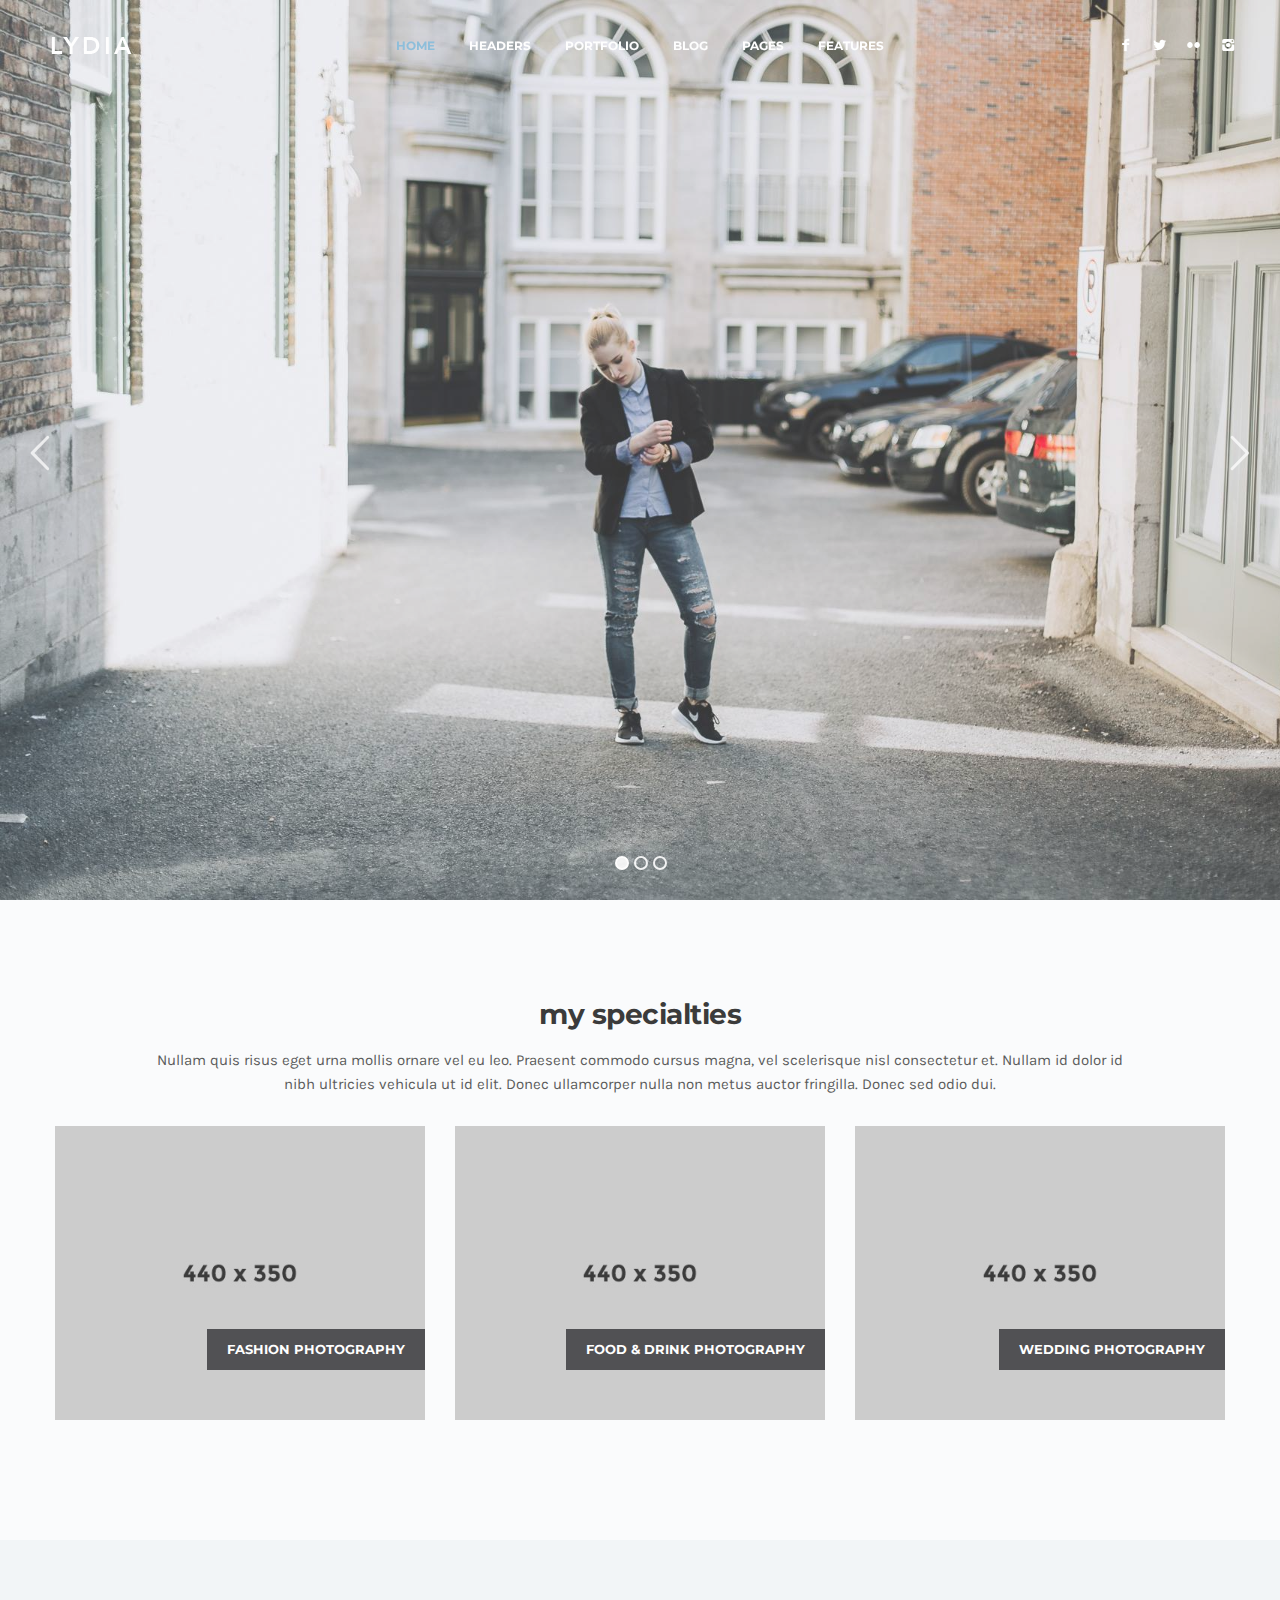
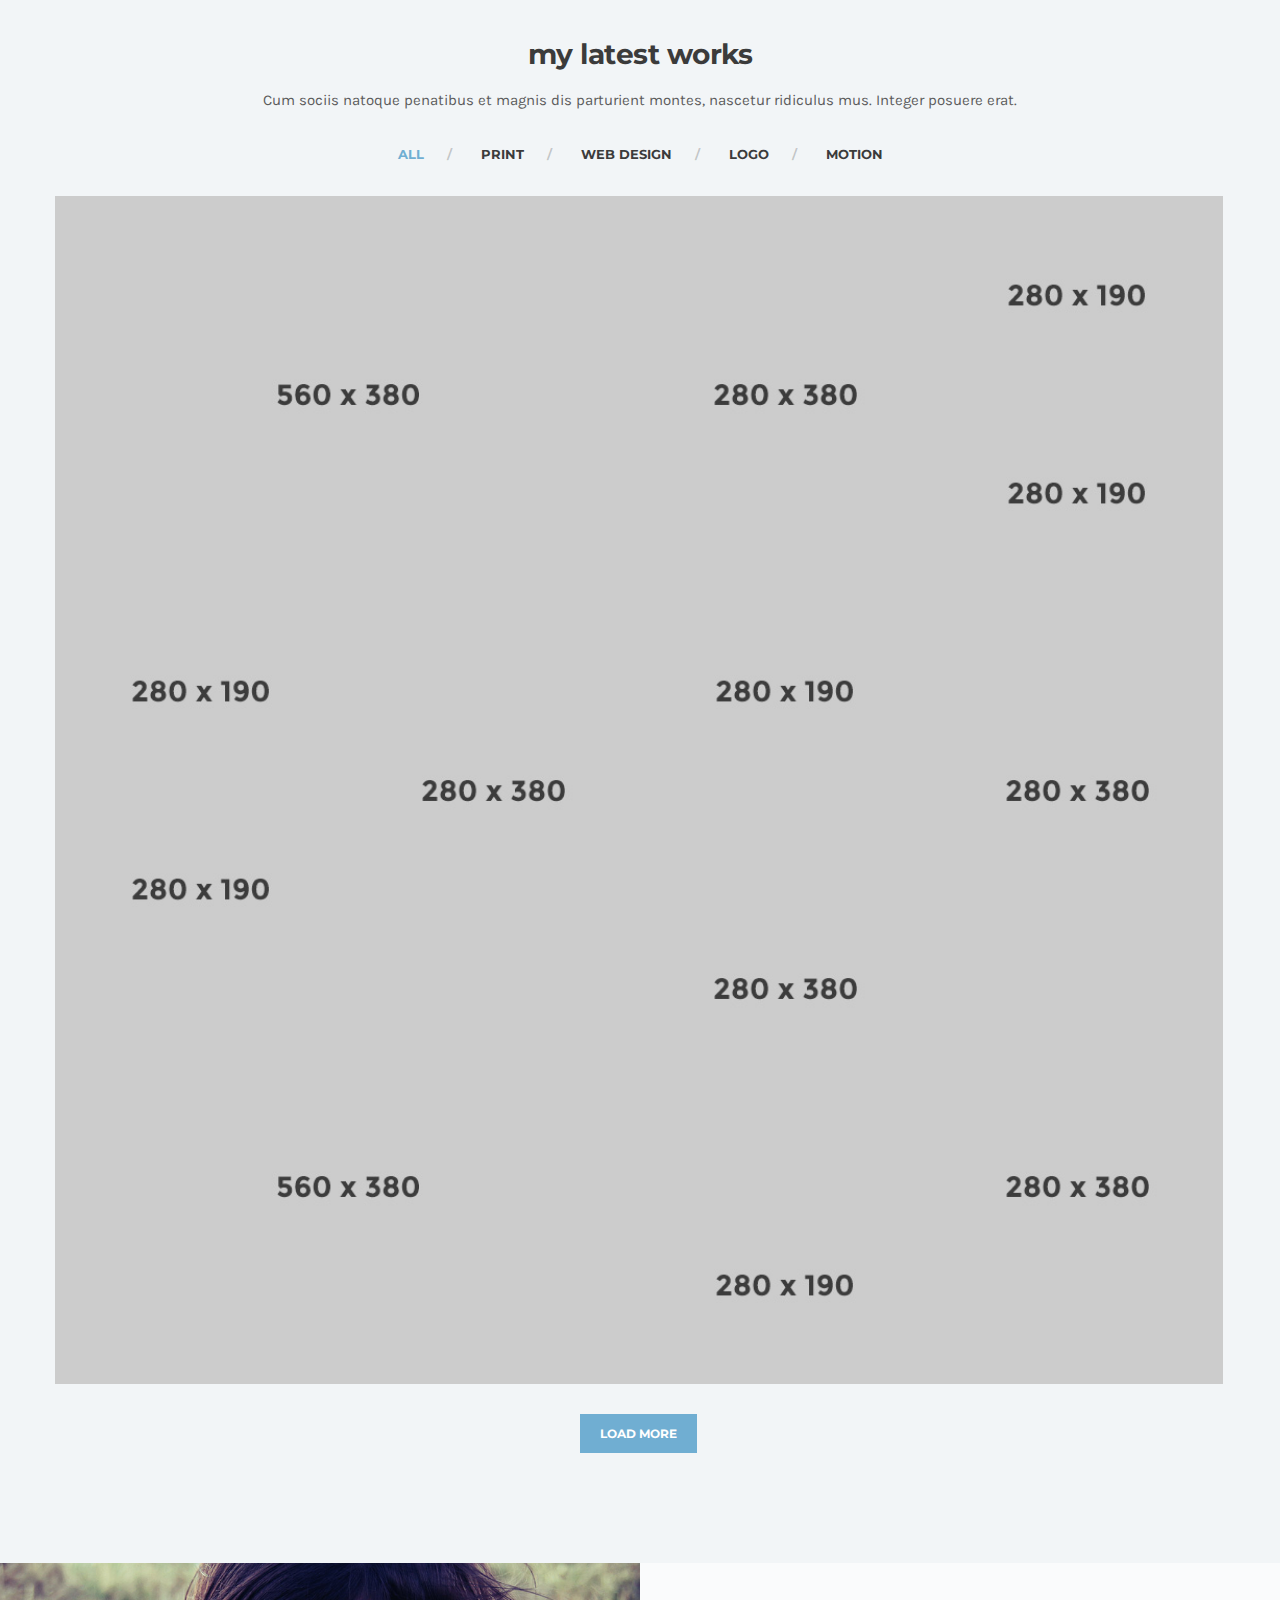
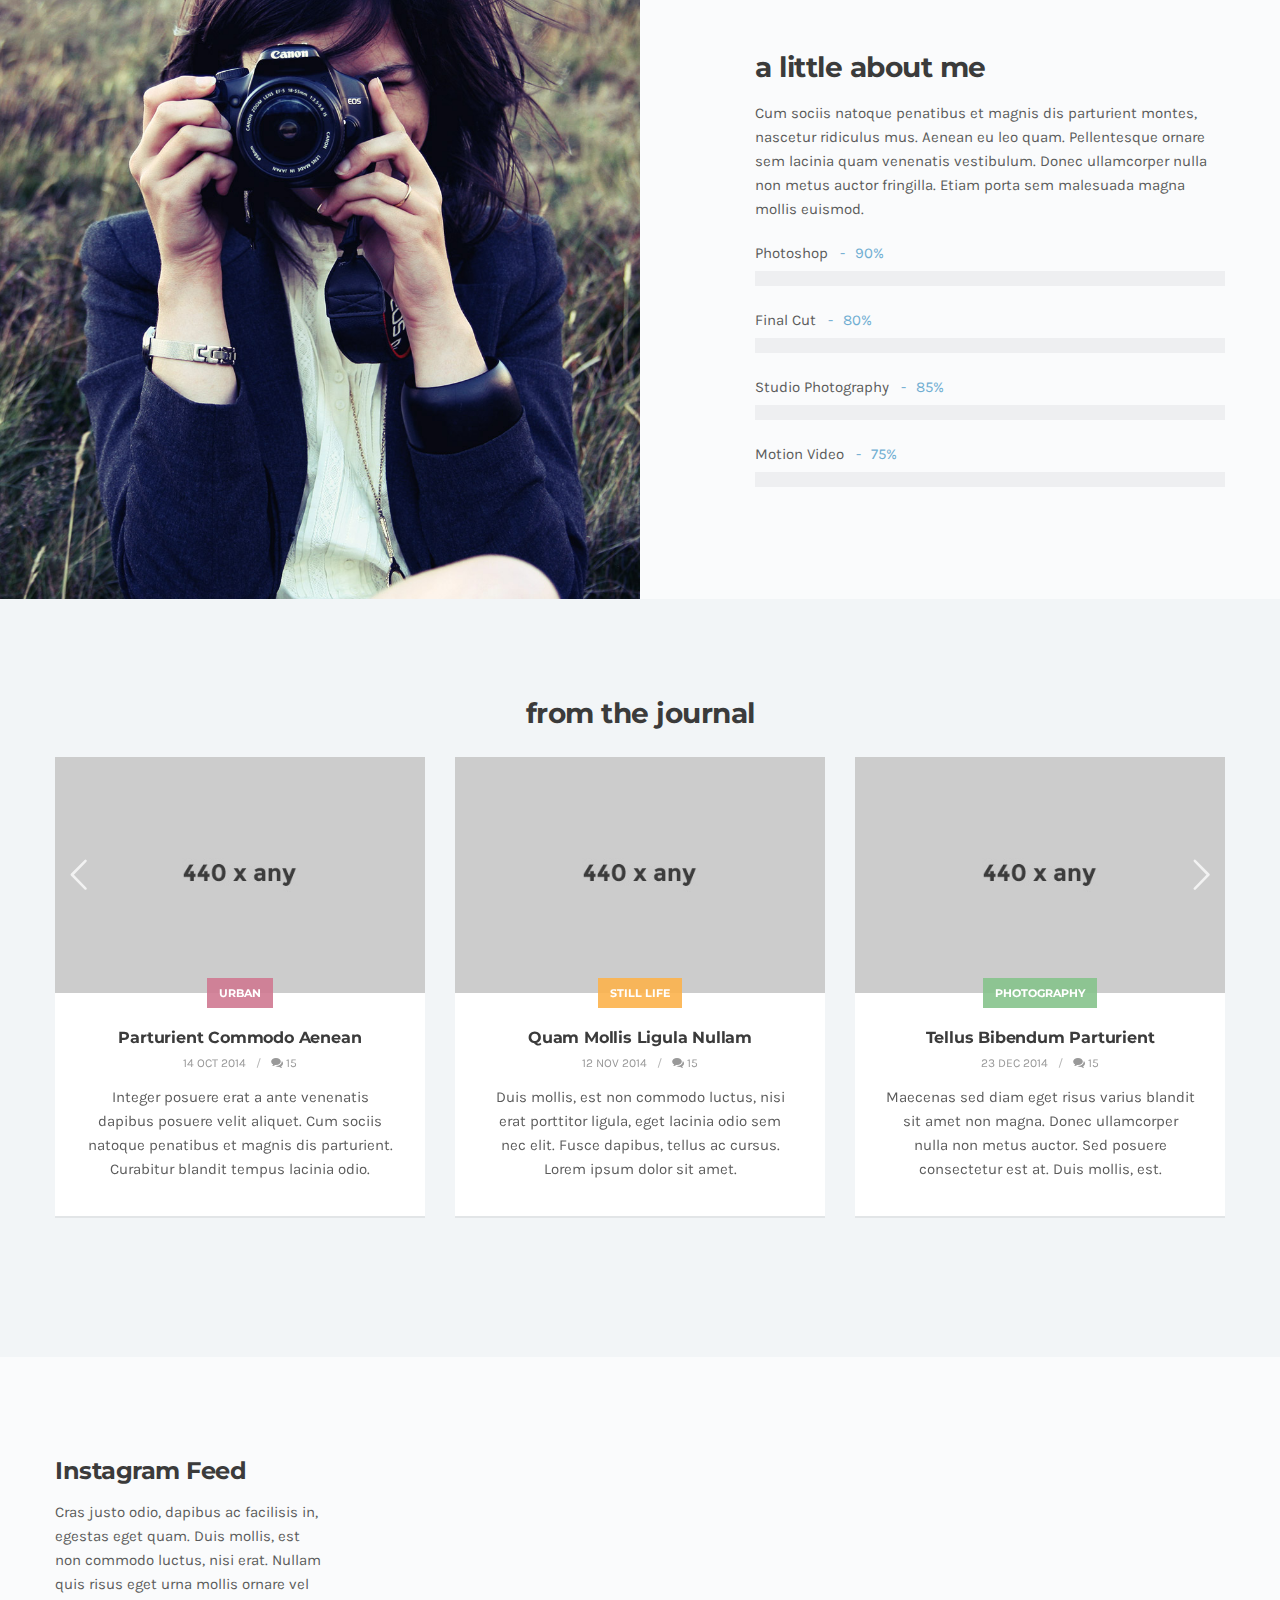
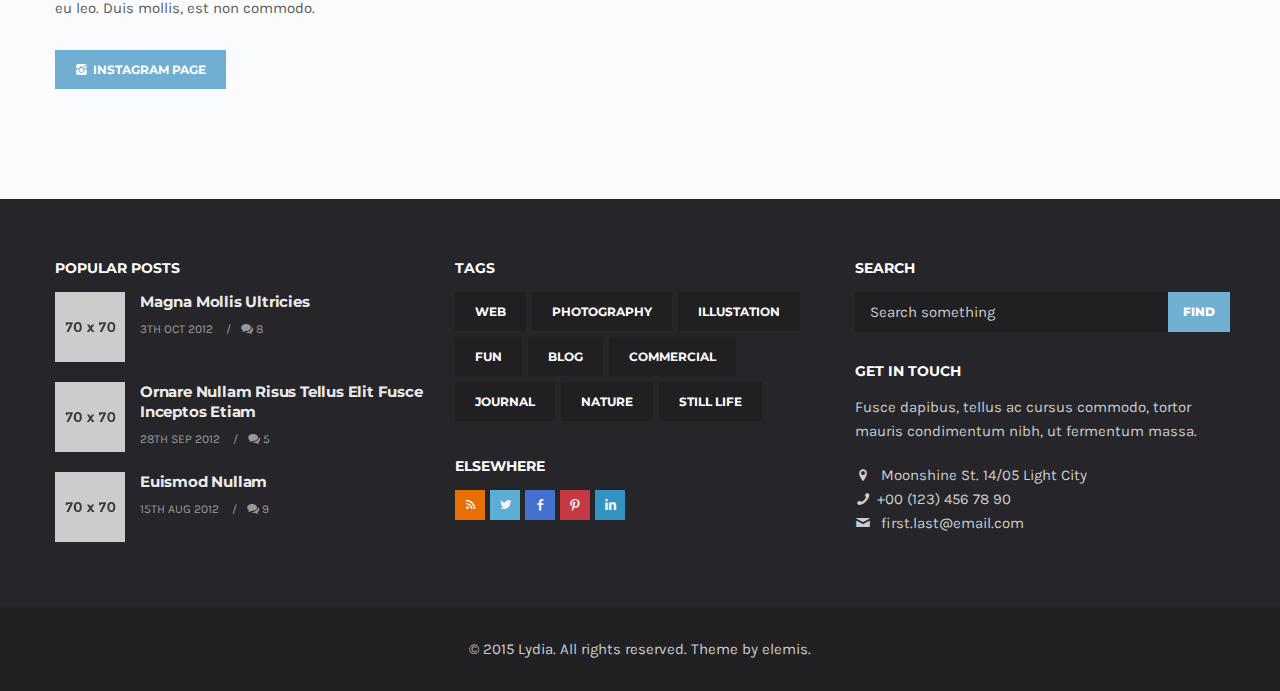
==== index.html @ cede4883 "First Commit" ====
<!DOCTYPE html>
<html lang="en">
<head>
<meta charset="utf-8">
<meta name="viewport" content="width=device-width, initial-scale=1.0">
<meta name="description" content="">
<meta name="author" content="">
<link rel="shortcut icon" href="style/images/favicon.png">
<title>Lydia</title>
<!-- Bootstrap core CSS -->
<link href="style/css/bootstrap.min.css" rel="stylesheet">
<link href="style/css/plugins.css" rel="stylesheet">
<link href="style.css" rel="stylesheet">
<link href="style/css/color/blue.css" rel="stylesheet">
<link href='http://fonts.googleapis.com/css?family=Montserrat:400,700' rel='stylesheet' type='text/css'>
<link href='http://fonts.googleapis.com/css?family=Karla:400,400italic,700,700italic' rel='stylesheet' type='text/css'>
<link href="style/type/icons.css" rel="stylesheet">
<link href="style/custom.css" rel="stylesheet">
<!-- HTML5 shim and Respond.js for IE8 support of HTML5 elements and media queries -->
<!-- WARNING: Respond.js doesn't work if you view the page via file:// -->
<!--[if lt IE 9]>
<script src="https://oss.maxcdn.com/html5shiv/3.7.2/html5shiv.min.js"></script>
<script src="https://oss.maxcdn.com/respond/1.4.2/respond.min.js"></script>
<![endif]-->
</head>
<body>
<div id="preloader"><div class="textload">Loading</div><div id="status"><div class="spinner"></div></div></div>
<main class="body-wrapper">
  <div class="navbar">
    <div class="navbar-header">
      <div class="basic-wrapper"> 
        <div class="navbar-brand"> <a href="index.html"><img src="#" srcset="style/images/logo.png 1x, style/images/logo@2x.png 2x" class="logo-light" alt="" /><img src="#" srcset="style/images/logo-dark.png 1x, style/images/logo-dark@2x.png 2x" class="logo-dark" alt="" /></a> </div>
        <a class="btn responsive-menu" data-toggle="collapse" data-target=".navbar-collapse"><i></i></a>
      </div>
      <!-- /.basic-wrapper -->  
    </div>
    <!-- /.navbar-header -->
    <nav class="collapse navbar-collapse">
      <ul class="nav navbar-nav">
        <li class="current dropdown"><a href="#" class="dropdown-toggle js-activated">Home <span class="caret"></span></a>
          <ul class="dropdown-menu">
            <li><a href="index.html">Default Layout</a></li>
            <li><a href="index2.html">Home with AJAX Gallery</a></li>
            <li><a href="index3.html">Home with Onepage Gallery</a></li>
            <li><a href="index4.html">Home with Slide Portfolio</a></li>
            <li><a href="index5.html">Home with Grid Blog 1</a></li>
            <li><a href="index6.html">Home with Grid Blog 2</a></li>
            <li><a href="index7.html">Home with Magazine 1</a></li>
            <li><a href="index8.html">Home with Magazine 2</a></li>
            <li><a href="onepage.html">Onepage Layout</a></li>
          </ul>
        </li>
        <li class="dropdown"><a href="#" class="dropdown-toggle js-activated">Headers <span class="caret"></span></a>
          <ul class="dropdown-menu">
            <li><a href="about2.html">Transparent</a></li>
            <li><a href="index5.html">Light Solid</a></li>
            <li><a href="index6.html">Dark Solid</a></li>
          </ul>
        </li>
        <li class="dropdown"><a href="#" class="dropdown-toggle js-activated">Portfolio <span class="caret"></span></a>
          <ul class="dropdown-menu">
            <li><a href="portfolio.html">Mosaic Portfolio</a></li>
            <li><a href="portfolio2.html">Mosaic Portfolio w/ Lightbox</a></li>
            <li><a href="portfolio3.html">AJAX Gallery</a></li>
            <li><a href="portfolio4.html">Onepage Gallery</a></li>
            <li><a href="portfolio5.html">Slide Portfolio</a></li>
            <li><a href="portfolio-post.html">Post with Carousel</a></li>
            <li><a href="portfolio-post2.html">Post with Images</a></li>
            <li><a href="portfolio-post3.html">Post with Video</a></li>
            <li><a href="portfolio-post4.html">Post with Slider</a></li>
          </ul>
        </li>
        <li class="dropdown"><a href="#" class="dropdown-toggle js-activated">Blog <span class="caret"></span></a>
          <ul class="dropdown-menu">
            <li><a href="blog.html">Grid Blog</a></li>
            <li><a href="blog2.html">Grid Blog with Sidebar</a></li> 
            <li><a href="blog3.html">Magazine</a></li>
            <li><a href="blog4.html">Magazine No Sidebar</a></li>
            <li><a href="blog-post.html">Blog Post</a></li>
            <li><a href="blog-post2.html">Blog Post No Sidebar</a></li>
          </ul>
        </li>
        <li class="dropdown"><a href="#" class="dropdown-toggle js-activated">Pages <span class="caret"></span></a>
          <ul class="dropdown-menu">
            <li><a href="about.html">About 1</a></li>
            <li><a href="about2.html">About 2</a></li>
            <li><a href="services.html">Services</a></li>
            <li><a href="contact.html">Contact 1</a></li>
            <li><a href="contact2.html">Contact 2</a></li>
          </ul>
        </li>
        <li class="dropdown"><a href="#" class="dropdown-toggle js-activated">Features <span class="caret"></span></a>
          <ul class="dropdown-menu">
            <li><a href="elements.html">Elements</a></li>
            <li><a href="headings.html">Headings</a></li>
            <li><a href="pricing.html">Pricing</a></li>
            <li><a href="social.html">Social Feeds</a></li>
            <li><a href="disqus.html">Disqus</a></li>
            <li><a href="icon-budicon.html">Budicon Icons</a></li>
            <li><a href="icon-fontello.html">Fontello Icons</a></li>
          </ul>
        </li>
      </ul>
      <!-- /.navbar-nav --> 
    </nav>
    <!-- /.navbar-collapse -->
    <div class="social-wrapper">
      <ul class="social naked">
        <li><a href="#"><i class="icon-s-facebook"></i></a></li>
        <li><a href="#"><i class="icon-s-twitter"></i></a></li>
        <li><a href="#"><i class="icon-s-flickr"></i></a></li>
        <li><a href="#"><i class="icon-s-instagram"></i></a></li>
      </ul>
      <!-- /.social --> 
    </div>
    <!-- /.social-wrapper --> 
  </div>
  <!-- /.navbar -->
  
  <div class="tp-fullscreen-container revolution">
    <div class="tp-fullscreen">
      <ul>
        <li data-transition="fade"> <img src="style/images/img1.jpg"  alt="" data-bgposition="center middle" data-bgfit="cover" data-bgrepeat="no-repeat" />
          <div class="overlay"></div>
          <h1 class="tp-caption large sfr" data-x="30" data-y="263" data-speed="900" data-start="800" data-easing="Sine.easeOut">hello! this is lydia</h1>
          <div class="tp-caption medium sfr" data-x="30" data-y="348" data-speed="900" data-start="1500" data-easing="Sine.easeOut">most completed photography & <br />
            magazine template with various options</div>
        </li>
        <li data-transition="fade"> <img src="style/images/img2.jpg"  alt="" data-bgposition="center top" data-bgfit="cover" data-bgrepeat="no-repeat" />
          <div class="tp-caption large text-center sfl" data-x="center" data-y="283" data-speed="900" data-start="800" data-easing="Sine.easeOut">built for creatives to showcase</div>
          <div class="tp-caption large text-center sfr" data-x="center" data-y="363" data-speed="900" data-start="1500" data-easing="Sine.easeOut">their portfolio beautifully</div>
        </li>
        <li data-transition="fade"> <img src="style/images/img3.jpg"  alt="" data-bgposition="center top" data-bgfit="cover" data-bgrepeat="no-repeat" />
          <div class="tp-caption large text-center sfb" data-x="center" data-y="293" data-speed="900" data-start="800" data-easing="Sine.easeOut">free updates & premium support</div>
          <div class="tp-caption medium text-center sfb" data-x="center" data-y="387" data-speed="900" data-start="1500" data-easing="Sine.easeOut">you will have access to all updates and free support</div>
        </li>
        
      </ul>
      <div class="tp-bannertimer tp-bottom"></div>
    </div>
    <!-- /.tp-fullscreen-container --> 
  </div>
  <!-- /.revolution -->
  
  <div class="light-wrapper">
    <div class="container inner">
      <div class="thin">
        <h3 class="section-title text-center">my specialties</h3>
        <p class="text-center">Nullam quis risus eget urna mollis ornare vel eu leo. Praesent commodo cursus magna, vel scelerisque nisl consectetur et. Nullam id dolor id nibh ultricies vehicula ut id elit. Donec ullamcorper nulla non metus auctor fringilla. Donec sed odio dui.</p>
      </div>
      <!-- /.thin -->
      <div class="divide10"></div>
      <div class="row">
        <div class="col-sm-4">
          <div class="caption-overlay">
            <figure><a href="#"><img src="style/images/art/s1.jpg" alt="" /> </a></figure>
            <div class="caption bottom-right">
              <div class="title">
                <h3 class="main-title layer">Fashion Photography</h3>
              </div>
              <!--/.title --> 
            </div>
            <!--/.caption --> 
          </div>
        </div>
        <!-- /column -->
        <div class="col-sm-4">
          <div class="caption-overlay">
            <figure><a href="#"><img src="style/images/art/s2.jpg" alt="" /> </a></figure>
            <div class="caption bottom-right">
              <div class="title">
                <h3 class="main-title layer">Food & Drink Photography</h3>
              </div>
              <!--/.title --> 
            </div>
            <!--/.caption --> 
          </div>
        </div>
        <!-- /column -->
        <div class="col-sm-4">
          <div class="caption-overlay">
            <figure><a href="#"><img src="style/images/art/s3.jpg" alt="" /> </a></figure>
            <div class="caption bottom-right">
              <div class="title">
                <h3 class="main-title layer">Wedding Photography</h3>
              </div>
              <!--/.title --> 
            </div>
            <!--/.caption --> 
          </div>
        </div>
        <!-- /column --> 
      </div>
      <!-- /.row --> 
      
    </div>
    <!-- /.container --> 
  </div>
  <!-- /.light-wrapper -->
  
  <div class="dark-wrapper">
    <div class="container inner">
      <div class="thin">
        <h3 class="section-title text-center">my latest works</h3>
        <p class="text-center">Cum sociis natoque penatibus et magnis dis parturient montes, nascetur ridiculus mus. Integer posuere erat.</p>
      </div>
      <!-- /.thin -->
      <div class="divide10"></div>
      <div class="cbp-panel">
        <div id="js-filters-mosaic" class="cbp-filter-container text-center">
          <div data-filter="*" class="cbp-filter-item-active cbp-filter-item"> All </div>
          <div data-filter=".print" class="cbp-filter-item"> Print </div>
          <div data-filter=".web" class="cbp-filter-item"> Web Design </div>
          <div data-filter=".logo" class="cbp-filter-item"> Logo </div>
          <div data-filter=".motion" class="cbp-filter-item"> Motion </div>
        </div>
        <div id="js-grid-mosaic" class="cbp">
          <div class="cbp-item print motion"> <a class="cbp-caption fancybox-media" data-rel="portfolio" href="https://vimeo.com/24243147" data-title-id="title-1">
            <div class="cbp-caption-defaultWrap"> <img src="style/images/art/p1.jpg" alt="" /> </div>
            <div class="cbp-caption-activeWrap">
              <div class="cbp-l-caption-alignCenter">
                <div class="cbp-l-caption-body">
                  <div class="cbp-l-caption-title"><span class="cbp-plus"></span></div>
                </div>
              </div>
            </div>
            <!--/.cbp-caption-activeWrap --> 
            </a>
            <div id="title-1" class="hidden">
              <h3>Ipsum Tortor Dapibus</h3>
              <p>Aenean eu leo quam. Pellentesque ornare sem lacinia quam venenatis vestibulum.</p>
            </div>
            <!-- /.hidden --> 
          </div>
          <!--/.cbp-item -->
          
          <div class="cbp-item print"> <a class="cbp-caption fancybox-media" data-rel="portfolio" href="style/images/art/p2-full.jpg" data-title-id="title-2">
            <div class="cbp-caption-defaultWrap"> <img src="style/images/art/p2.jpg" alt="" /> </div>
            <div class="cbp-caption-activeWrap">
              <div class="cbp-l-caption-alignCenter">
                <div class="cbp-l-caption-body">
                  <div class="cbp-l-caption-title"><span class="cbp-plus"></span></div>
                </div>
              </div>
            </div>
            <!--/.cbp-caption-activeWrap --> 
            </a> </div>
          <!--/.cbp-item -->
          
          <div class="cbp-item web logo"> <a class="cbp-caption fancybox-media" data-rel="portfolio" href="style/images/art/p3-full.jpg" data-title-id="title-3">
            <div class="cbp-caption-defaultWrap"> <img src="style/images/art/p3.jpg" alt="" /> </div>
            <div class="cbp-caption-activeWrap">
              <div class="cbp-l-caption-alignCenter">
                <div class="cbp-l-caption-body">
                  <div class="cbp-l-caption-title"><span class="cbp-plus"></span></div>
                </div>
              </div>
            </div>
            <!--/.cbp-caption-activeWrap --> 
            </a>
            <div id="title-3" class="hidden">
              <h3>Ullamcorper Sem Bibendum</h3>
              <p>Praesent commodo cursus magna, vel scelerisque nisl consectetur et.</p>
            </div>
            <!-- /.hidden --> 
          </div>
          <!--/.cbp-item -->
          
          <div class="cbp-item web"> <a class="cbp-caption fancybox-media" data-rel="portfolio" href="style/images/art/p4-full.jpg" data-title-id="title-4">
            <div class="cbp-caption-defaultWrap"> <img src="style/images/art/p4.jpg" alt="" /> </div>
            <div class="cbp-caption-activeWrap">
              <div class="cbp-l-caption-alignCenter">
                <div class="cbp-l-caption-body">
                  <div class="cbp-l-caption-title"><span class="cbp-plus"></span></div>
                </div>
              </div>
            </div>
            <!--/.cbp-caption-activeWrap --> 
            </a> </div>
          <!--/.cbp-item -->
          
          <div class="cbp-item print logo"> <a class="cbp-caption fancybox-media" data-rel="portfolio" href="style/images/art/p5-full.jpg" data-title-id="title-5">
            <div class="cbp-caption-defaultWrap"> <img src="style/images/art/p5.jpg" alt="" /> </div>
            <div class="cbp-caption-activeWrap">
              <div class="cbp-l-caption-alignCenter">
                <div class="cbp-l-caption-body">
                  <div class="cbp-l-caption-title"><span class="cbp-plus"></span></div>
                </div>
              </div>
            </div>
            <!--/.cbp-caption-activeWrap --> 
            </a> </div>
          <!--/.cbp-item -->
          
          <div class="cbp-item print web"> <a class="cbp-caption fancybox-media" data-rel="portfolio" href="style/images/art/p6-full.jpg" data-title-id="title-6">
            <div class="cbp-caption-defaultWrap"> <img src="style/images/art/p6.jpg" alt="" /> </div>
            <div class="cbp-caption-activeWrap">
              <div class="cbp-l-caption-alignCenter">
                <div class="cbp-l-caption-body">
                  <div class="cbp-l-caption-title"><span class="cbp-plus"></span></div>
                </div>
              </div>
            </div>
            <!--/.cbp-caption-activeWrap --> 
            </a>
            <div id="title-6" class="hidden">
              <h3>Ullamcorper Sem Bibendum</h3>
              <p>Praesent commodo cursus magna, vel scelerisque nisl consectetur et.</p>
            </div>
            <!-- /.hidden --> 
          </div>
          <!--/.cbp-item -->
          
          <div class="cbp-item motion logo"> <a class="cbp-caption fancybox-media" data-rel="portfolio" href="https://vimeo.com/6757600" data-title-id="title-7">
            <div class="cbp-caption-defaultWrap"> <img src="style/images/art/p7.jpg" alt="" /> </div>
            <div class="cbp-caption-activeWrap">
              <div class="cbp-l-caption-alignCenter">
                <div class="cbp-l-caption-body">
                  <div class="cbp-l-caption-title"><span class="cbp-plus"></span></div>
                </div>
              </div>
            </div>
            <!--/.cbp-caption-activeWrap --> 
            </a> </div>
          <!--/.cbp-item -->
          
          <div class="cbp-item print logo"> <a class="cbp-caption fancybox-media" data-rel="portfolio" href="style/images/art/p8-full.jpg" data-title-id="title-8">
            <div class="cbp-caption-defaultWrap"> <img src="style/images/art/p8.jpg" alt="" /> </div>
            <div class="cbp-caption-activeWrap">
              <div class="cbp-l-caption-alignCenter">
                <div class="cbp-l-caption-body">
                  <div class="cbp-l-caption-title"><span class="cbp-plus"></span></div>
                </div>
              </div>
            </div>
            <!--/.cbp-caption-activeWrap --> 
            </a> </div>
          <!--/.cbp-item -->
          
          <div class="cbp-item logo web"> <a class="cbp-caption fancybox-media" data-rel="portfolio" href="style/images/art/p9-full.jpg" data-title-id="title-9">
            <div class="cbp-caption-defaultWrap"> <img src="style/images/art/p9.jpg" alt="" /> </div>
            <div class="cbp-caption-activeWrap">
              <div class="cbp-l-caption-alignCenter">
                <div class="cbp-l-caption-body">
                  <div class="cbp-l-caption-title"><span class="cbp-plus"></span></div>
                </div>
              </div>
            </div>
            <!--/.cbp-caption-activeWrap --> 
            </a> </div>
          <!--/.cbp-item -->
          
          <div class="cbp-item print web"> <a class="cbp-caption fancybox-media" data-rel="portfolio" href="style/images/art/p10-full.jpg" data-title-id="title-10">
            <div class="cbp-caption-defaultWrap"> <img src="style/images/art/p10.jpg" alt="" /> </div>
            <div class="cbp-caption-activeWrap">
              <div class="cbp-l-caption-alignCenter">
                <div class="cbp-l-caption-body">
                  <div class="cbp-l-caption-title"><span class="cbp-plus"></span></div>
                </div>
              </div>
            </div>
            
            <!--/.cbp-caption-activeWrap --> 
            
            </a> </div>
          
          <!--/.cbp-item -->
          
          <div class="cbp-item print"> <a class="cbp-caption fancybox-media" data-rel="portfolio" href="style/images/art/p11-full.jpg" data-title-id="title-11">
            <div class="cbp-caption-defaultWrap"> <img src="style/images/art/p11.jpg" alt="" /> </div>
            <div class="cbp-caption-activeWrap">
              <div class="cbp-l-caption-alignCenter">
                <div class="cbp-l-caption-body">
                  <div class="cbp-l-caption-title"><span class="cbp-plus"></span></div>
                </div>
              </div>
            </div>
            
            <!--/.cbp-caption-activeWrap --> 
            
            </a> </div>
          
          <!--/.cbp-item -->
          
          <div class="cbp-item print logo"> <a class="cbp-caption fancybox-media" data-rel="portfolio" href="style/images/art/p12-full.jpg" data-title-id="title-12">
            <div class="cbp-caption-defaultWrap"> <img src="style/images/art/p12.jpg" alt="" /> </div>
            <div class="cbp-caption-activeWrap">
              <div class="cbp-l-caption-alignCenter">
                <div class="cbp-l-caption-body">
                  <div class="cbp-l-caption-title"><span class="cbp-plus"></span></div>
                </div>
              </div>
            </div>
            <!--/.cbp-caption-activeWrap --> 
            </a> </div>
          <!--/.cbp-item -->
          
          <div class="cbp-item print logo"> <a class="cbp-caption fancybox-media" data-rel="portfolio" href="style/images/art/p13-full.jpg" data-title-id="title-13">
            <div class="cbp-caption-defaultWrap"> <img src="style/images/art/p13.jpg" alt="" /> </div>
            <div class="cbp-caption-activeWrap">
              <div class="cbp-l-caption-alignCenter">
                <div class="cbp-l-caption-body">
                  <div class="cbp-l-caption-title"><span class="cbp-plus"></span></div>
                </div>
              </div>
            </div>
            <!--/.cbp-caption-activeWrap --> 
            </a> </div>
          <!--/.cbp-item --> 
          
        </div>
        <!--/.cbp --> 
        
      </div>
      <!--/.cbp-panel -->
      <div class="divide30"></div>
      <div id="js-grid-mosaic-more" class="cbp-l-loadMore-text"> <a href="ajax/loadmore2.html" class="cbp-l-loadMorelink btn" rel="nofollow"> <span class="cbp-l-loadMore-defaultText">Load More</span> <span class="cbp-l-loadMore-loadingText">Loading...</span> <span class="cbp-l-loadMore-noMoreLoading">No More Works</span> </a> </div>
    </div>
    <!-- /.container --> 
  </div>
  <!-- /.dark-wrapper -->
  
  <div class="light-wrapper">
    <div class="col-image">
      <div class="bg-wrapper col-md-6">
        <div class="bg-holder" style="background-image: url(style/images/art/about.jpg);"></div>
      </div>
      <!--/.bg-wrapper -->
      <div class="container">
        <div class="row">
          <div class="col-md-5 col-md-offset-7 inner-col">
            <h3 class="section-title">a little about me</h3>
            <p>Cum sociis natoque penatibus et magnis dis parturient montes, nascetur ridiculus mus. Aenean eu leo quam. Pellentesque ornare sem lacinia quam venenatis vestibulum. Donec ullamcorper nulla non metus auctor fringilla. Etiam porta sem malesuada magna mollis euismod.</p>
            <ul class="progress-list">
              <li>
                <p>Photoshop <em>90%</em></p>
                <div class="progress plain">
                  <div class="bar" data-width="90"></div>
                </div>
              </li>
              <li>
                <p>Final Cut <em>80%</em></p>
                <div class="progress plain">
                  <div class="bar" data-width="80"></div>
                </div>
              </li>
              <li>
                <p>Studio Photography <em>85%</em></p>
                <div class="progress plain">
                  <div class="bar" data-width="85"></div>
                </div>
              </li>
              <li>
                <p>Motion Video <em>75%</em></p>
                <div class="progress plain">
                  <div class="bar" data-width="75"></div>
                </div>
              </li>
            </ul>
            <!-- /.progress-list --> 
          </div>
          <!--/column --> 
        </div>
        <!--/.row --> 
      </div>
      <!--/.container --> 
    </div>
    <!--/.col-image --> 
    
  </div>
  <!-- /.light-wrapper -->
  
  <div class="dark-wrapper">
    <div class="container inner">
      <h3 class="section-title text-center">from the journal</h3>
      <div class="divide10"></div>
      <div class="carousel-wrapper">
        <div class="carousel carousel-boxed blog">
          <div class="item post">
            <figure class="main"><img src="style/images/art/b1.jpg" alt="" /></figure>
            <div class="box text-center">
              <div class="category cat9"><span><a href="#">Urban</a></span></div>
              <h4 class="post-title"><a href="blog-post.html">Parturient Commodo Aenean</a></h4>
              <div class="meta"><span class="date">14 Oct 2014</span><span class="comments"><a href="#"><i class="icon-chat-1"></i> 15</a></span></div>
              <p>Integer posuere erat a ante venenatis dapibus posuere velit aliquet. Cum sociis natoque penatibus et magnis dis parturient. Curabitur blandit tempus lacinia odio.</p>
            </div>
            <!-- /.box --> 
            
          </div>
          <!-- /.post -->
          
          <div class="item post">
            <figure class="main"><img src="style/images/art/b2.jpg" alt="" /></figure>
            <div class="box text-center">
              <div class="category cat12"><span><a href="#">Still Life</a></span></div>
              <h4 class="post-title"><a href="blog-post.html">Quam Mollis Ligula Nullam</a></h4>
              <div class="meta"><span class="date">12 Nov 2014</span><span class="comments"><a href="#"><i class="icon-chat-1"></i> 15</a></span></div>
              <p>Duis mollis, est non commodo luctus, nisi erat porttitor ligula, eget lacinia odio sem nec elit. Fusce dapibus, tellus ac cursus. Lorem ipsum dolor sit amet.</p>
            </div>
            <!-- /.box --> 
            
          </div>
          <!-- /.post -->
          
          <div class="item post">
            <figure class="main"><img src="style/images/art/b3.jpg" alt="" /></figure>
            <div class="box text-center">
              <div class="category cat5"><span><a href="#">Photography</a></span></div>
              <h4 class="post-title"><a href="blog-post.html">Tellus Bibendum Parturient</a></h4>
              <div class="meta"><span class="date">23 Dec 2014</span><span class="comments"><a href="#"><i class="icon-chat-1"></i> 15</a></span></div>
              <p>Maecenas sed diam eget risus varius blandit sit amet non magna. Donec ullamcorper nulla non metus auctor. Sed posuere consectetur est at. Duis mollis, est.</p>
            </div>
            <!-- /.box --> 
            
          </div>
          <!-- /.post -->
          <div class="item post">
            <figure class="main"><img src="style/images/art/b4.jpg" alt="" /></figure>
            <div class="box text-center">
              <div class="category cat6"><span><a href="#">Journal</a></span></div>
              <h4 class="post-title"><a href="blog-post.html">Parturient Commodo Aenean</a></h4>
              <div class="meta"><span class="date">14 Oct 2014</span><span class="comments"><a href="#"><i class="icon-chat-1"></i> 15</a></span></div>
              <p>Integer posuere erat a ante venenatis dapibus posuere velit aliquet. Cum sociis natoque penatibus et magnis dis parturient. Curabitur blandit tempus lacinia.</p>
            </div>
            <!-- /.box --> 
            
          </div>
          <!-- /.post -->
          
          <div class="item post">
            <figure class="main"><img src="style/images/art/b5.jpg" alt="" /></figure>
            <div class="box text-center">
              <div class="category cat12"><span><a href="#">Still Life</a></span></div>
              <h4 class="post-title"><a href="blog-post.html">Quam Mollis Ligula Nullam</a></h4>
              <div class="meta"><span class="date">12 Nov 2014</span><span class="comments"><a href="#"><i class="icon-chat-1"></i> 15</a></span></div>
              <p>Duis mollis, est non commodo luctus, nisi erat porttitor ligula, eget lacinia odio sem nec elit. Fusce dapibus, tellus ac cursus. Lorem ipsum dolor sit amet.</p>
            </div>
            <!-- /.box --> 
            
          </div>
          <!-- /.post -->
          
          <div class="item post">
            <figure class="main"><img src="style/images/art/b6.jpg" alt="" /></figure>
            <div class="box text-center">
              <div class="category cat3"><span><a href="#">Nature</a></span></div>
              <h4 class="post-title"><a href="blog-post.html">Tellus Bibendum Parturient</a></h4>
              <div class="meta"><span class="date">23 Dec 2014</span><span class="comments"><a href="#"><i class="icon-chat-1"></i> 15</a></span></div>
              <p>Maecenas sed diam eget risus varius blandit sit amet non magna. Donec ullamcorper nulla non metus auctor. Sed posuere consectetur est at. Duis mollis, est non.</p>
            </div>
            <!-- /.box --> 
            
          </div>
          <!-- /.post --> 
        </div>
        <!--/.carousel --> 
      </div>
      <!--/.carousel-wrapper --> 
    </div>
    <!--/.container --> 
    
  </div>
  <!-- /.dark-wrapper -->
  <div class="light-wrapper">
    <div class="container inner">
      <div class="row">
        <div class="col-sm-4 col-md-3">
          <h2>Instagram Feed</h2>
          <p>Cras justo odio, dapibus ac facilisis in, egestas eget quam. Duis mollis, est non commodo luctus, nisi erat. Nullam quis risus eget urna mollis ornare vel eu leo. Duis mollis, est non commodo.</p>
          <div class="divide10"></div>
          <a href="https://instagram.com/urbanshots/" class="btn btn-icon"><i class="icon-s-instagram"></i> Instagram Page</a> </div>
        <!--/column -->
        <div class="col-sm-8 col-md-9">
          <div class="image-grid col5">
            <div class="items-wrapper">
              <div id="instafeed" class="isotope items" data-limit="5"></div>
              
              <!--/.isotope --> 
            </div>
            <!--/.items-wrapper --> 
          </div>
          <!--/.image-grid --> 
        </div>
        <!--/column --> 
      </div>
      <!--/.row --> 
    </div>
    <!--/.container --> 
    
  </div>
  <!-- /.light-wrapper -->
  <footer class="footer inverse-wrapper">
    <div class="container inner">
      <div class="row">
        <div class="col-sm-4">
          <div class="widget">
            <h3 class="widget-title">Popular Posts</h3>
            <ul class="post-list">
              <li>
                <div class="icon-overlay"> <a href="blog-post.html"><img src="style/images/art/a1.jpg" alt="" /> </a> </div>
                <div class="meta">
                  <h5><a href="blog-post.html">Magna Mollis Ultricies</a></h5>
                  <em><span class="date">3th Oct 2012</span> <span class="comments"><a href="#"><i class="icon-chat-1"></i> 8</a></span></em> </div>
              </li>
              <li>
                <div class="icon-overlay"> <a href="blog-post.html"><img src="style/images/art/a2.jpg" alt="" /> </a> </div>
                <div class="meta">
                  <h5><a href="blog-post.html">Ornare Nullam Risus Tellus Elit Fusce Inceptos Etiam</a></h5>
                  <em><span class="date">28th Sep 2012</span> <span class="comments"><a href="#"><i class="icon-chat-1"></i> 5</a></span></em> </div>
              </li>
              <li>
                <div class="icon-overlay"> <a href="blog-post.html"><img src="style/images/art/a3.jpg" alt="" /> </a> </div>
                <div class="meta">
                  <h5><a href="blog-post.html">Euismod Nullam</a></h5>
                  <em><span class="date">15th Aug 2012</span> <span class="comments"><a href="#"><i class="icon-chat-1"></i> 9</a></span></em> </div>
              </li>
            </ul>
            <!-- /.post-list --> 
          </div>
          <!-- /.widget --> 
        </div>
        <!-- /column -->
        
        <div class="col-sm-4">
          <div class="widget">
            <h4 class="widget-title">Tags</h4>
            <ul class="tag-list">
              <li><a href="#" class="btn">Web</a></li>
              <li><a href="#" class="btn">Photography</a></li>
              <li><a href="#" class="btn">Illustation</a></li>
              <li><a href="#" class="btn">Fun</a></li>
              <li><a href="#" class="btn">Blog</a></li>
              <li><a href="#" class="btn">Commercial</a></li>
              <li><a href="#" class="btn">Journal</a></li>
              <li><a href="#" class="btn">Nature</a></li>
              <li><a href="#" class="btn">Still Life</a></li>
            </ul>
          </div>
          <!-- /.widget -->
          
          <div class="widget">
            <h4 class="widget-title">Elsewhere</h4>
            <ul class="social">
              <li><a href="#"><i class="icon-s-rss"></i></a></li>
              <li><a href="#"><i class="icon-s-twitter"></i></a></li>
              <li><a href="#"><i class="icon-s-facebook"></i></a></li>
              <li><a href="#"><i class="icon-s-pinterest"></i></a></li>
              <li><a href="#"><i class="icon-s-linkedin"></i></a></li>
            </ul>
            <!-- .social --> 
            
          </div>
        </div>
        <!-- /column -->
        
        <div class="col-sm-4">
          <div class="widget">
            <h4 class="widget-title">Search</h4>
            <form class="searchform" method="get">
              <input type="text" id="s2" name="s" value="Search something" onfocus="this.value=''" onblur="this.value='Search something'">
              <button type="submit" class="btn btn-default">Find</button>
            </form>
          </div>
          <!-- /.widget -->
          <div class="widget">
            <h4 class="widget-title">Get In Touch</h4>
            <p>Fusce dapibus, tellus ac cursus commodo, tortor mauris condimentum nibh, ut fermentum massa.</p>
            <div class="contact-info"> <i class="icon-location"></i> Moonshine St. 14/05 Light City <br />
              <i class="icon-phone"></i>+00 (123) 456 78 90 <br />
              <i class="icon-mail"></i> <a href="first.last@email.com">first.last@email.com</a> </div>
          </div>
          <!-- /.widget --> 
          
        </div>
        <!-- /column --> 
        
      </div>
      <!-- /.row --> 
    </div>
    <!-- .container -->
    
    <div class="sub-footer">
      <div class="container inner">
        <p class="text-center">© 2015 Lydia. All rights reserved. Theme by <a href="http://elemisfreebies.com">elemis</a>.</p>
      </div>
      <!-- .container --> 
    </div>
    <!-- .sub-footer --> 
  </footer>
  <!-- /footer --> 
  
</main>
<!--/.body-wrapper --> 
<script src="style/js/jquery.min.js"></script> 
<script src="style/js/bootstrap.min.js"></script> 
<script src="style/js/plugins.js"></script> 
<script src="style/js/classie.js"></script> 
<script src="style/js/jquery.themepunch.tools.min.js"></script> 
<script src="style/js/scripts.js"></script>
</body>
</html>
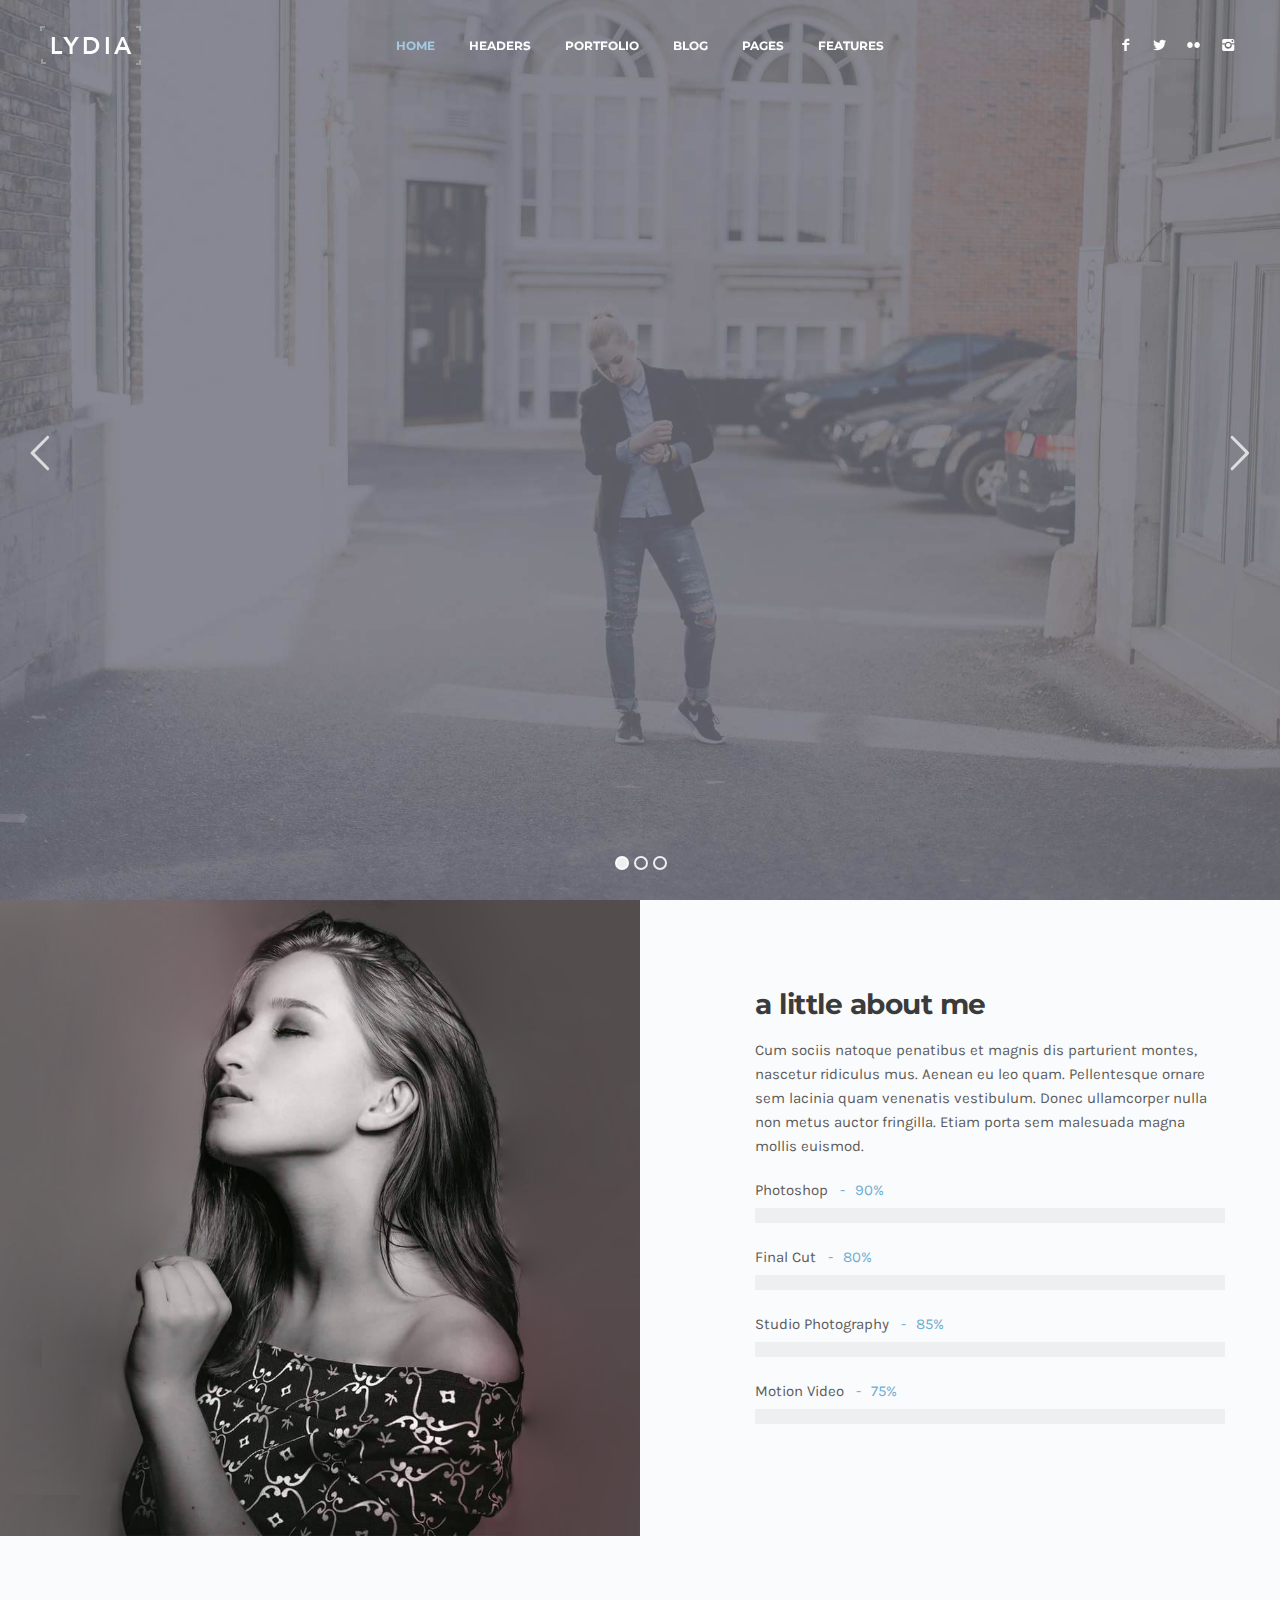
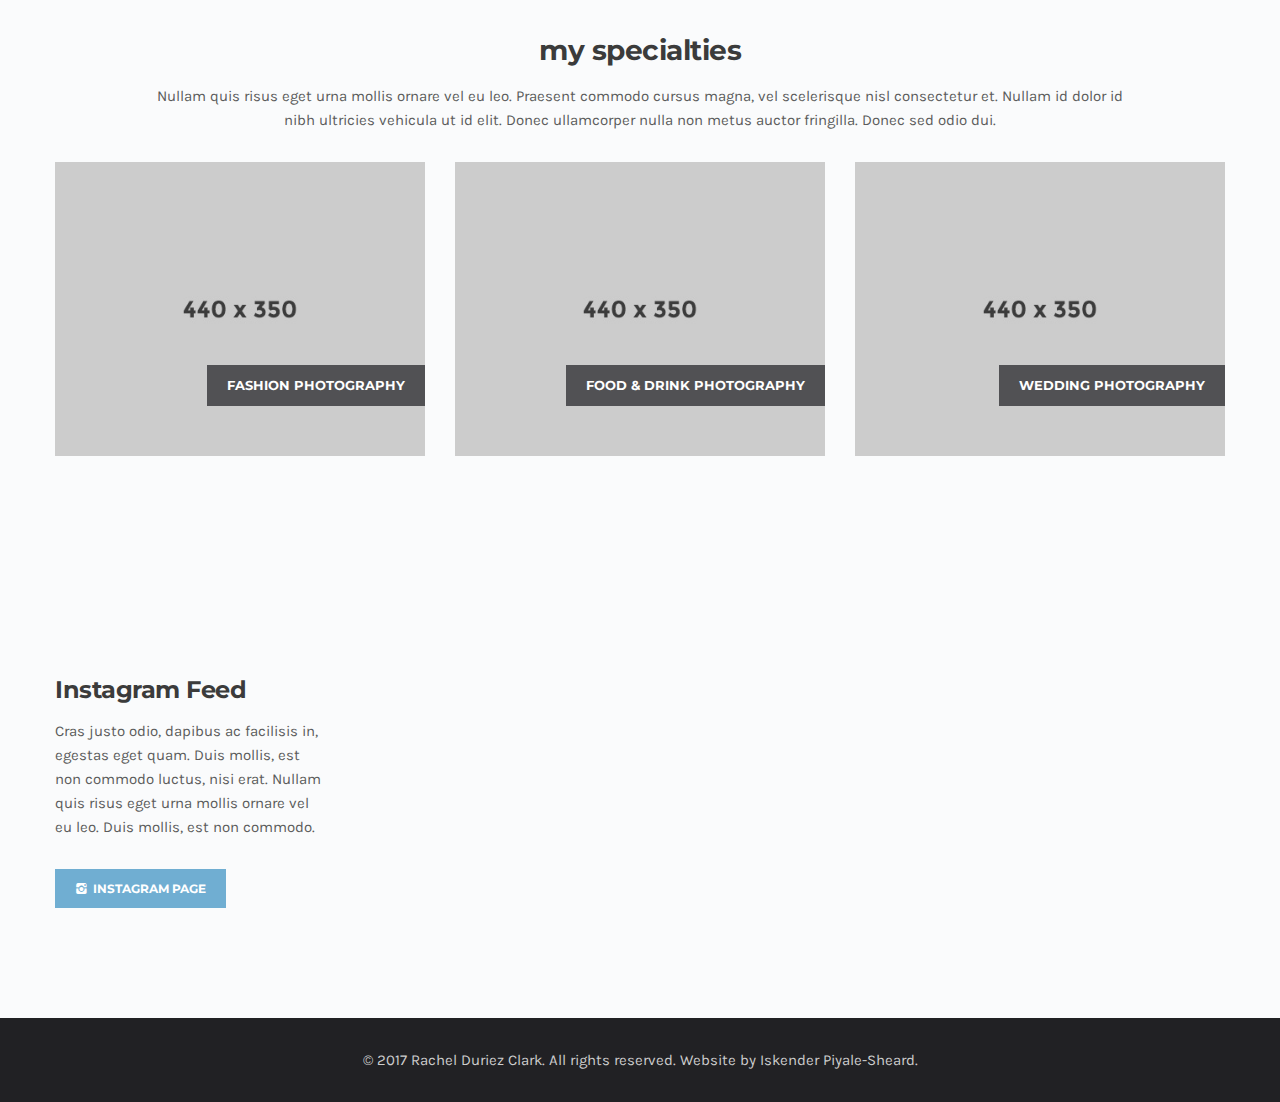
==== commit 8c3ecb3f: "Buncha changes" ====
--- a/index.html
+++ b/index.html
@@ -120,17 +120,17 @@
   <div class="tp-fullscreen-container revolution">
     <div class="tp-fullscreen">
       <ul>
-        <li data-transition="fade"> <img src="style/images/img1.jpg"  alt="" data-bgposition="center middle" data-bgfit="cover" data-bgrepeat="no-repeat" />
+        <li data-transition="fade"> <img src="style/images/img1dark.jpg"  alt="" data-bgposition="center middle" data-bgfit="cover" data-bgrepeat="no-repeat" />
           <div class="overlay"></div>
-          <h1 class="tp-caption large sfr" data-x="30" data-y="263" data-speed="900" data-start="800" data-easing="Sine.easeOut">hello! this is lydia</h1>
-          <div class="tp-caption medium sfr" data-x="30" data-y="348" data-speed="900" data-start="1500" data-easing="Sine.easeOut">most completed photography & <br />
-            magazine template with various options</div>
-        </li>
-        <li data-transition="fade"> <img src="style/images/img2.jpg"  alt="" data-bgposition="center top" data-bgfit="cover" data-bgrepeat="no-repeat" />
+          <h1 class="tp-caption large sfr" data-x="30" data-y="263" data-speed="900" data-start="800" data-easing="Sine.easeOut">Rachel DC</h1>
+          <div class="tp-caption medium sfr" data-x="30" data-y="348" data-speed="900" data-start="1500" data-easing="Sine.easeOut">Montreal-based fashion,  <br />
+            boudoir and street-style model</div>
+        </li>
+        <li data-transition="fade"> <img src="style/images/img2dark.jpg"  alt="" data-bgposition="center top" data-bgfit="cover" data-bgrepeat="no-repeat" />
           <div class="tp-caption large text-center sfl" data-x="center" data-y="283" data-speed="900" data-start="800" data-easing="Sine.easeOut">built for creatives to showcase</div>
           <div class="tp-caption large text-center sfr" data-x="center" data-y="363" data-speed="900" data-start="1500" data-easing="Sine.easeOut">their portfolio beautifully</div>
         </li>
-        <li data-transition="fade"> <img src="style/images/img3.jpg"  alt="" data-bgposition="center top" data-bgfit="cover" data-bgrepeat="no-repeat" />
+        <li data-transition="fade"> <img src="style/images/img4dark.jpg"  alt="" data-bgposition="center top" data-bgfit="cover" data-bgrepeat="no-repeat" />
           <div class="tp-caption large text-center sfb" data-x="center" data-y="293" data-speed="900" data-start="800" data-easing="Sine.easeOut">free updates & premium support</div>
           <div class="tp-caption medium text-center sfb" data-x="center" data-y="387" data-speed="900" data-start="1500" data-easing="Sine.easeOut">you will have access to all updates and free support</div>
         </li>
@@ -142,288 +142,15 @@
   </div>
   <!-- /.revolution -->
   
-  <div class="light-wrapper">
-    <div class="container inner">
-      <div class="thin">
-        <h3 class="section-title text-center">my specialties</h3>
-        <p class="text-center">Nullam quis risus eget urna mollis ornare vel eu leo. Praesent commodo cursus magna, vel scelerisque nisl consectetur et. Nullam id dolor id nibh ultricies vehicula ut id elit. Donec ullamcorper nulla non metus auctor fringilla. Donec sed odio dui.</p>
-      </div>
-      <!-- /.thin -->
-      <div class="divide10"></div>
-      <div class="row">
-        <div class="col-sm-4">
-          <div class="caption-overlay">
-            <figure><a href="#"><img src="style/images/art/s1.jpg" alt="" /> </a></figure>
-            <div class="caption bottom-right">
-              <div class="title">
-                <h3 class="main-title layer">Fashion Photography</h3>
-              </div>
-              <!--/.title --> 
-            </div>
-            <!--/.caption --> 
-          </div>
-        </div>
-        <!-- /column -->
-        <div class="col-sm-4">
-          <div class="caption-overlay">
-            <figure><a href="#"><img src="style/images/art/s2.jpg" alt="" /> </a></figure>
-            <div class="caption bottom-right">
-              <div class="title">
-                <h3 class="main-title layer">Food & Drink Photography</h3>
-              </div>
-              <!--/.title --> 
-            </div>
-            <!--/.caption --> 
-          </div>
-        </div>
-        <!-- /column -->
-        <div class="col-sm-4">
-          <div class="caption-overlay">
-            <figure><a href="#"><img src="style/images/art/s3.jpg" alt="" /> </a></figure>
-            <div class="caption bottom-right">
-              <div class="title">
-                <h3 class="main-title layer">Wedding Photography</h3>
-              </div>
-              <!--/.title --> 
-            </div>
-            <!--/.caption --> 
-          </div>
-        </div>
-        <!-- /column --> 
-      </div>
-      <!-- /.row --> 
-      
-    </div>
-    <!-- /.container --> 
-  </div>
-  <!-- /.light-wrapper -->
-  
-  <div class="dark-wrapper">
-    <div class="container inner">
-      <div class="thin">
-        <h3 class="section-title text-center">my latest works</h3>
-        <p class="text-center">Cum sociis natoque penatibus et magnis dis parturient montes, nascetur ridiculus mus. Integer posuere erat.</p>
-      </div>
-      <!-- /.thin -->
-      <div class="divide10"></div>
-      <div class="cbp-panel">
-        <div id="js-filters-mosaic" class="cbp-filter-container text-center">
-          <div data-filter="*" class="cbp-filter-item-active cbp-filter-item"> All </div>
-          <div data-filter=".print" class="cbp-filter-item"> Print </div>
-          <div data-filter=".web" class="cbp-filter-item"> Web Design </div>
-          <div data-filter=".logo" class="cbp-filter-item"> Logo </div>
-          <div data-filter=".motion" class="cbp-filter-item"> Motion </div>
-        </div>
-        <div id="js-grid-mosaic" class="cbp">
-          <div class="cbp-item print motion"> <a class="cbp-caption fancybox-media" data-rel="portfolio" href="https://vimeo.com/24243147" data-title-id="title-1">
-            <div class="cbp-caption-defaultWrap"> <img src="style/images/art/p1.jpg" alt="" /> </div>
-            <div class="cbp-caption-activeWrap">
-              <div class="cbp-l-caption-alignCenter">
-                <div class="cbp-l-caption-body">
-                  <div class="cbp-l-caption-title"><span class="cbp-plus"></span></div>
-                </div>
-              </div>
-            </div>
-            <!--/.cbp-caption-activeWrap --> 
-            </a>
-            <div id="title-1" class="hidden">
-              <h3>Ipsum Tortor Dapibus</h3>
-              <p>Aenean eu leo quam. Pellentesque ornare sem lacinia quam venenatis vestibulum.</p>
-            </div>
-            <!-- /.hidden --> 
-          </div>
-          <!--/.cbp-item -->
-          
-          <div class="cbp-item print"> <a class="cbp-caption fancybox-media" data-rel="portfolio" href="style/images/art/p2-full.jpg" data-title-id="title-2">
-            <div class="cbp-caption-defaultWrap"> <img src="style/images/art/p2.jpg" alt="" /> </div>
-            <div class="cbp-caption-activeWrap">
-              <div class="cbp-l-caption-alignCenter">
-                <div class="cbp-l-caption-body">
-                  <div class="cbp-l-caption-title"><span class="cbp-plus"></span></div>
-                </div>
-              </div>
-            </div>
-            <!--/.cbp-caption-activeWrap --> 
-            </a> </div>
-          <!--/.cbp-item -->
-          
-          <div class="cbp-item web logo"> <a class="cbp-caption fancybox-media" data-rel="portfolio" href="style/images/art/p3-full.jpg" data-title-id="title-3">
-            <div class="cbp-caption-defaultWrap"> <img src="style/images/art/p3.jpg" alt="" /> </div>
-            <div class="cbp-caption-activeWrap">
-              <div class="cbp-l-caption-alignCenter">
-                <div class="cbp-l-caption-body">
-                  <div class="cbp-l-caption-title"><span class="cbp-plus"></span></div>
-                </div>
-              </div>
-            </div>
-            <!--/.cbp-caption-activeWrap --> 
-            </a>
-            <div id="title-3" class="hidden">
-              <h3>Ullamcorper Sem Bibendum</h3>
-              <p>Praesent commodo cursus magna, vel scelerisque nisl consectetur et.</p>
-            </div>
-            <!-- /.hidden --> 
-          </div>
-          <!--/.cbp-item -->
-          
-          <div class="cbp-item web"> <a class="cbp-caption fancybox-media" data-rel="portfolio" href="style/images/art/p4-full.jpg" data-title-id="title-4">
-            <div class="cbp-caption-defaultWrap"> <img src="style/images/art/p4.jpg" alt="" /> </div>
-            <div class="cbp-caption-activeWrap">
-              <div class="cbp-l-caption-alignCenter">
-                <div class="cbp-l-caption-body">
-                  <div class="cbp-l-caption-title"><span class="cbp-plus"></span></div>
-                </div>
-              </div>
-            </div>
-            <!--/.cbp-caption-activeWrap --> 
-            </a> </div>
-          <!--/.cbp-item -->
-          
-          <div class="cbp-item print logo"> <a class="cbp-caption fancybox-media" data-rel="portfolio" href="style/images/art/p5-full.jpg" data-title-id="title-5">
-            <div class="cbp-caption-defaultWrap"> <img src="style/images/art/p5.jpg" alt="" /> </div>
-            <div class="cbp-caption-activeWrap">
-              <div class="cbp-l-caption-alignCenter">
-                <div class="cbp-l-caption-body">
-                  <div class="cbp-l-caption-title"><span class="cbp-plus"></span></div>
-                </div>
-              </div>
-            </div>
-            <!--/.cbp-caption-activeWrap --> 
-            </a> </div>
-          <!--/.cbp-item -->
-          
-          <div class="cbp-item print web"> <a class="cbp-caption fancybox-media" data-rel="portfolio" href="style/images/art/p6-full.jpg" data-title-id="title-6">
-            <div class="cbp-caption-defaultWrap"> <img src="style/images/art/p6.jpg" alt="" /> </div>
-            <div class="cbp-caption-activeWrap">
-              <div class="cbp-l-caption-alignCenter">
-                <div class="cbp-l-caption-body">
-                  <div class="cbp-l-caption-title"><span class="cbp-plus"></span></div>
-                </div>
-              </div>
-            </div>
-            <!--/.cbp-caption-activeWrap --> 
-            </a>
-            <div id="title-6" class="hidden">
-              <h3>Ullamcorper Sem Bibendum</h3>
-              <p>Praesent commodo cursus magna, vel scelerisque nisl consectetur et.</p>
-            </div>
-            <!-- /.hidden --> 
-          </div>
-          <!--/.cbp-item -->
-          
-          <div class="cbp-item motion logo"> <a class="cbp-caption fancybox-media" data-rel="portfolio" href="https://vimeo.com/6757600" data-title-id="title-7">
-            <div class="cbp-caption-defaultWrap"> <img src="style/images/art/p7.jpg" alt="" /> </div>
-            <div class="cbp-caption-activeWrap">
-              <div class="cbp-l-caption-alignCenter">
-                <div class="cbp-l-caption-body">
-                  <div class="cbp-l-caption-title"><span class="cbp-plus"></span></div>
-                </div>
-              </div>
-            </div>
-            <!--/.cbp-caption-activeWrap --> 
-            </a> </div>
-          <!--/.cbp-item -->
-          
-          <div class="cbp-item print logo"> <a class="cbp-caption fancybox-media" data-rel="portfolio" href="style/images/art/p8-full.jpg" data-title-id="title-8">
-            <div class="cbp-caption-defaultWrap"> <img src="style/images/art/p8.jpg" alt="" /> </div>
-            <div class="cbp-caption-activeWrap">
-              <div class="cbp-l-caption-alignCenter">
-                <div class="cbp-l-caption-body">
-                  <div class="cbp-l-caption-title"><span class="cbp-plus"></span></div>
-                </div>
-              </div>
-            </div>
-            <!--/.cbp-caption-activeWrap --> 
-            </a> </div>
-          <!--/.cbp-item -->
-          
-          <div class="cbp-item logo web"> <a class="cbp-caption fancybox-media" data-rel="portfolio" href="style/images/art/p9-full.jpg" data-title-id="title-9">
-            <div class="cbp-caption-defaultWrap"> <img src="style/images/art/p9.jpg" alt="" /> </div>
-            <div class="cbp-caption-activeWrap">
-              <div class="cbp-l-caption-alignCenter">
-                <div class="cbp-l-caption-body">
-                  <div class="cbp-l-caption-title"><span class="cbp-plus"></span></div>
-                </div>
-              </div>
-            </div>
-            <!--/.cbp-caption-activeWrap --> 
-            </a> </div>
-          <!--/.cbp-item -->
-          
-          <div class="cbp-item print web"> <a class="cbp-caption fancybox-media" data-rel="portfolio" href="style/images/art/p10-full.jpg" data-title-id="title-10">
-            <div class="cbp-caption-defaultWrap"> <img src="style/images/art/p10.jpg" alt="" /> </div>
-            <div class="cbp-caption-activeWrap">
-              <div class="cbp-l-caption-alignCenter">
-                <div class="cbp-l-caption-body">
-                  <div class="cbp-l-caption-title"><span class="cbp-plus"></span></div>
-                </div>
-              </div>
-            </div>
-            
-            <!--/.cbp-caption-activeWrap --> 
-            
-            </a> </div>
-          
-          <!--/.cbp-item -->
-          
-          <div class="cbp-item print"> <a class="cbp-caption fancybox-media" data-rel="portfolio" href="style/images/art/p11-full.jpg" data-title-id="title-11">
-            <div class="cbp-caption-defaultWrap"> <img src="style/images/art/p11.jpg" alt="" /> </div>
-            <div class="cbp-caption-activeWrap">
-              <div class="cbp-l-caption-alignCenter">
-                <div class="cbp-l-caption-body">
-                  <div class="cbp-l-caption-title"><span class="cbp-plus"></span></div>
-                </div>
-              </div>
-            </div>
-            
-            <!--/.cbp-caption-activeWrap --> 
-            
-            </a> </div>
-          
-          <!--/.cbp-item -->
-          
-          <div class="cbp-item print logo"> <a class="cbp-caption fancybox-media" data-rel="portfolio" href="style/images/art/p12-full.jpg" data-title-id="title-12">
-            <div class="cbp-caption-defaultWrap"> <img src="style/images/art/p12.jpg" alt="" /> </div>
-            <div class="cbp-caption-activeWrap">
-              <div class="cbp-l-caption-alignCenter">
-                <div class="cbp-l-caption-body">
-                  <div class="cbp-l-caption-title"><span class="cbp-plus"></span></div>
-                </div>
-              </div>
-            </div>
-            <!--/.cbp-caption-activeWrap --> 
-            </a> </div>
-          <!--/.cbp-item -->
-          
-          <div class="cbp-item print logo"> <a class="cbp-caption fancybox-media" data-rel="portfolio" href="style/images/art/p13-full.jpg" data-title-id="title-13">
-            <div class="cbp-caption-defaultWrap"> <img src="style/images/art/p13.jpg" alt="" /> </div>
-            <div class="cbp-caption-activeWrap">
-              <div class="cbp-l-caption-alignCenter">
-                <div class="cbp-l-caption-body">
-                  <div class="cbp-l-caption-title"><span class="cbp-plus"></span></div>
-                </div>
-              </div>
-            </div>
-            <!--/.cbp-caption-activeWrap --> 
-            </a> </div>
-          <!--/.cbp-item --> 
-          
-        </div>
-        <!--/.cbp --> 
-        
-      </div>
-      <!--/.cbp-panel -->
-      <div class="divide30"></div>
-      <div id="js-grid-mosaic-more" class="cbp-l-loadMore-text"> <a href="ajax/loadmore2.html" class="cbp-l-loadMorelink btn" rel="nofollow"> <span class="cbp-l-loadMore-defaultText">Load More</span> <span class="cbp-l-loadMore-loadingText">Loading...</span> <span class="cbp-l-loadMore-noMoreLoading">No More Works</span> </a> </div>
-    </div>
-    <!-- /.container --> 
-  </div>
+  
+  
+  
   <!-- /.dark-wrapper -->
   
   <div class="light-wrapper">
     <div class="col-image">
       <div class="bg-wrapper col-md-6">
-        <div class="bg-holder" style="background-image: url(style/images/art/about.jpg);"></div>
+        <div class="bg-holder" style="background-image: url(style/images/art/profilepic.jpg);"></div>
       </div>
       <!--/.bg-wrapper -->
       <div class="container">
@@ -469,97 +196,64 @@
     
   </div>
   <!-- /.light-wrapper -->
-  
-  <div class="dark-wrapper">
+
+  <div class="light-wrapper">
     <div class="container inner">
-      <h3 class="section-title text-center">from the journal</h3>
+      <div class="thin">
+        <h3 class="section-title text-center">my specialties</h3>
+        <p class="text-center">Nullam quis risus eget urna mollis ornare vel eu leo. Praesent commodo cursus magna, vel scelerisque nisl consectetur et. Nullam id dolor id nibh ultricies vehicula ut id elit. Donec ullamcorper nulla non metus auctor fringilla. Donec sed odio dui.</p>
+      </div>
+      <!-- /.thin -->
       <div class="divide10"></div>
-      <div class="carousel-wrapper">
-        <div class="carousel carousel-boxed blog">
-          <div class="item post">
-            <figure class="main"><img src="style/images/art/b1.jpg" alt="" /></figure>
-            <div class="box text-center">
-              <div class="category cat9"><span><a href="#">Urban</a></span></div>
-              <h4 class="post-title"><a href="blog-post.html">Parturient Commodo Aenean</a></h4>
-              <div class="meta"><span class="date">14 Oct 2014</span><span class="comments"><a href="#"><i class="icon-chat-1"></i> 15</a></span></div>
-              <p>Integer posuere erat a ante venenatis dapibus posuere velit aliquet. Cum sociis natoque penatibus et magnis dis parturient. Curabitur blandit tempus lacinia odio.</p>
+      <div class="row">
+        <div class="col-sm-4">
+          <div class="caption-overlay">
+            <figure><a href="#"><img src="style/images/art/s1.jpg" alt="" /> </a></figure>
+            <div class="caption bottom-right">
+              <div class="title">
+                <h3 class="main-title layer">Fashion Photography</h3>
+              </div>
+              <!--/.title --> 
             </div>
-            <!-- /.box --> 
-            
-          </div>
-          <!-- /.post -->
-          
-          <div class="item post">
-            <figure class="main"><img src="style/images/art/b2.jpg" alt="" /></figure>
-            <div class="box text-center">
-              <div class="category cat12"><span><a href="#">Still Life</a></span></div>
-              <h4 class="post-title"><a href="blog-post.html">Quam Mollis Ligula Nullam</a></h4>
-              <div class="meta"><span class="date">12 Nov 2014</span><span class="comments"><a href="#"><i class="icon-chat-1"></i> 15</a></span></div>
-              <p>Duis mollis, est non commodo luctus, nisi erat porttitor ligula, eget lacinia odio sem nec elit. Fusce dapibus, tellus ac cursus. Lorem ipsum dolor sit amet.</p>
+            <!--/.caption --> 
+          </div>
+        </div>
+        <!-- /column -->
+        <div class="col-sm-4">
+          <div class="caption-overlay">
+            <figure><a href="#"><img src="style/images/art/s2.jpg" alt="" /> </a></figure>
+            <div class="caption bottom-right">
+              <div class="title">
+                <h3 class="main-title layer">Food & Drink Photography</h3>
+              </div>
+              <!--/.title --> 
             </div>
-            <!-- /.box --> 
-            
-          </div>
-          <!-- /.post -->
-          
-          <div class="item post">
-            <figure class="main"><img src="style/images/art/b3.jpg" alt="" /></figure>
-            <div class="box text-center">
-              <div class="category cat5"><span><a href="#">Photography</a></span></div>
-              <h4 class="post-title"><a href="blog-post.html">Tellus Bibendum Parturient</a></h4>
-              <div class="meta"><span class="date">23 Dec 2014</span><span class="comments"><a href="#"><i class="icon-chat-1"></i> 15</a></span></div>
-              <p>Maecenas sed diam eget risus varius blandit sit amet non magna. Donec ullamcorper nulla non metus auctor. Sed posuere consectetur est at. Duis mollis, est.</p>
+            <!--/.caption --> 
+          </div>
+        </div>
+        <!-- /column -->
+        <div class="col-sm-4">
+          <div class="caption-overlay">
+            <figure><a href="#"><img src="style/images/art/s3.jpg" alt="" /> </a></figure>
+            <div class="caption bottom-right">
+              <div class="title">
+                <h3 class="main-title layer">Wedding Photography</h3>
+              </div>
+              <!--/.title --> 
             </div>
-            <!-- /.box --> 
-            
-          </div>
-          <!-- /.post -->
-          <div class="item post">
-            <figure class="main"><img src="style/images/art/b4.jpg" alt="" /></figure>
-            <div class="box text-center">
-              <div class="category cat6"><span><a href="#">Journal</a></span></div>
-              <h4 class="post-title"><a href="blog-post.html">Parturient Commodo Aenean</a></h4>
-              <div class="meta"><span class="date">14 Oct 2014</span><span class="comments"><a href="#"><i class="icon-chat-1"></i> 15</a></span></div>
-              <p>Integer posuere erat a ante venenatis dapibus posuere velit aliquet. Cum sociis natoque penatibus et magnis dis parturient. Curabitur blandit tempus lacinia.</p>
-            </div>
-            <!-- /.box --> 
-            
-          </div>
-          <!-- /.post -->
-          
-          <div class="item post">
-            <figure class="main"><img src="style/images/art/b5.jpg" alt="" /></figure>
-            <div class="box text-center">
-              <div class="category cat12"><span><a href="#">Still Life</a></span></div>
-              <h4 class="post-title"><a href="blog-post.html">Quam Mollis Ligula Nullam</a></h4>
-              <div class="meta"><span class="date">12 Nov 2014</span><span class="comments"><a href="#"><i class="icon-chat-1"></i> 15</a></span></div>
-              <p>Duis mollis, est non commodo luctus, nisi erat porttitor ligula, eget lacinia odio sem nec elit. Fusce dapibus, tellus ac cursus. Lorem ipsum dolor sit amet.</p>
-            </div>
-            <!-- /.box --> 
-            
-          </div>
-          <!-- /.post -->
-          
-          <div class="item post">
-            <figure class="main"><img src="style/images/art/b6.jpg" alt="" /></figure>
-            <div class="box text-center">
-              <div class="category cat3"><span><a href="#">Nature</a></span></div>
-              <h4 class="post-title"><a href="blog-post.html">Tellus Bibendum Parturient</a></h4>
-              <div class="meta"><span class="date">23 Dec 2014</span><span class="comments"><a href="#"><i class="icon-chat-1"></i> 15</a></span></div>
-              <p>Maecenas sed diam eget risus varius blandit sit amet non magna. Donec ullamcorper nulla non metus auctor. Sed posuere consectetur est at. Duis mollis, est non.</p>
-            </div>
-            <!-- /.box --> 
-            
-          </div>
-          <!-- /.post --> 
-        </div>
-        <!--/.carousel --> 
-      </div>
-      <!--/.carousel-wrapper --> 
-    </div>
-    <!--/.container --> 
-    
-  </div>
+            <!--/.caption --> 
+          </div>
+        </div>
+        <!-- /column --> 
+      </div>
+      <!-- /.row --> 
+      
+    </div>
+    <!-- /.container --> 
+  </div>
+  <!-- /.light-wrapper -->
+  
+  
   <!-- /.dark-wrapper -->
   <div class="light-wrapper">
     <div class="container inner">
@@ -568,7 +262,7 @@
           <h2>Instagram Feed</h2>
           <p>Cras justo odio, dapibus ac facilisis in, egestas eget quam. Duis mollis, est non commodo luctus, nisi erat. Nullam quis risus eget urna mollis ornare vel eu leo. Duis mollis, est non commodo.</p>
           <div class="divide10"></div>
-          <a href="https://instagram.com/urbanshots/" class="btn btn-icon"><i class="icon-s-instagram"></i> Instagram Page</a> </div>
+          <a href="https://instagram.com/racheldc55/" class="btn btn-icon"><i class="icon-s-instagram"></i> Instagram Page</a> </div>
         <!--/column -->
         <div class="col-sm-8 col-md-9">
           <div class="image-grid col5">
@@ -590,98 +284,10 @@
   </div>
   <!-- /.light-wrapper -->
   <footer class="footer inverse-wrapper">
-    <div class="container inner">
-      <div class="row">
-        <div class="col-sm-4">
-          <div class="widget">
-            <h3 class="widget-title">Popular Posts</h3>
-            <ul class="post-list">
-              <li>
-                <div class="icon-overlay"> <a href="blog-post.html"><img src="style/images/art/a1.jpg" alt="" /> </a> </div>
-                <div class="meta">
-                  <h5><a href="blog-post.html">Magna Mollis Ultricies</a></h5>
-                  <em><span class="date">3th Oct 2012</span> <span class="comments"><a href="#"><i class="icon-chat-1"></i> 8</a></span></em> </div>
-              </li>
-              <li>
-                <div class="icon-overlay"> <a href="blog-post.html"><img src="style/images/art/a2.jpg" alt="" /> </a> </div>
-                <div class="meta">
-                  <h5><a href="blog-post.html">Ornare Nullam Risus Tellus Elit Fusce Inceptos Etiam</a></h5>
-                  <em><span class="date">28th Sep 2012</span> <span class="comments"><a href="#"><i class="icon-chat-1"></i> 5</a></span></em> </div>
-              </li>
-              <li>
-                <div class="icon-overlay"> <a href="blog-post.html"><img src="style/images/art/a3.jpg" alt="" /> </a> </div>
-                <div class="meta">
-                  <h5><a href="blog-post.html">Euismod Nullam</a></h5>
-                  <em><span class="date">15th Aug 2012</span> <span class="comments"><a href="#"><i class="icon-chat-1"></i> 9</a></span></em> </div>
-              </li>
-            </ul>
-            <!-- /.post-list --> 
-          </div>
-          <!-- /.widget --> 
-        </div>
-        <!-- /column -->
-        
-        <div class="col-sm-4">
-          <div class="widget">
-            <h4 class="widget-title">Tags</h4>
-            <ul class="tag-list">
-              <li><a href="#" class="btn">Web</a></li>
-              <li><a href="#" class="btn">Photography</a></li>
-              <li><a href="#" class="btn">Illustation</a></li>
-              <li><a href="#" class="btn">Fun</a></li>
-              <li><a href="#" class="btn">Blog</a></li>
-              <li><a href="#" class="btn">Commercial</a></li>
-              <li><a href="#" class="btn">Journal</a></li>
-              <li><a href="#" class="btn">Nature</a></li>
-              <li><a href="#" class="btn">Still Life</a></li>
-            </ul>
-          </div>
-          <!-- /.widget -->
-          
-          <div class="widget">
-            <h4 class="widget-title">Elsewhere</h4>
-            <ul class="social">
-              <li><a href="#"><i class="icon-s-rss"></i></a></li>
-              <li><a href="#"><i class="icon-s-twitter"></i></a></li>
-              <li><a href="#"><i class="icon-s-facebook"></i></a></li>
-              <li><a href="#"><i class="icon-s-pinterest"></i></a></li>
-              <li><a href="#"><i class="icon-s-linkedin"></i></a></li>
-            </ul>
-            <!-- .social --> 
-            
-          </div>
-        </div>
-        <!-- /column -->
-        
-        <div class="col-sm-4">
-          <div class="widget">
-            <h4 class="widget-title">Search</h4>
-            <form class="searchform" method="get">
-              <input type="text" id="s2" name="s" value="Search something" onfocus="this.value=''" onblur="this.value='Search something'">
-              <button type="submit" class="btn btn-default">Find</button>
-            </form>
-          </div>
-          <!-- /.widget -->
-          <div class="widget">
-            <h4 class="widget-title">Get In Touch</h4>
-            <p>Fusce dapibus, tellus ac cursus commodo, tortor mauris condimentum nibh, ut fermentum massa.</p>
-            <div class="contact-info"> <i class="icon-location"></i> Moonshine St. 14/05 Light City <br />
-              <i class="icon-phone"></i>+00 (123) 456 78 90 <br />
-              <i class="icon-mail"></i> <a href="first.last@email.com">first.last@email.com</a> </div>
-          </div>
-          <!-- /.widget --> 
-          
-        </div>
-        <!-- /column --> 
-        
-      </div>
-      <!-- /.row --> 
-    </div>
-    <!-- .container -->
     
     <div class="sub-footer">
       <div class="container inner">
-        <p class="text-center">© 2015 Lydia. All rights reserved. Theme by <a href="http://elemisfreebies.com">elemis</a>.</p>
+        <p class="text-center">© 2017 Rachel Duriez Clark. All rights reserved. Website by <a href="http://www.izzydoesizzy.com" target="_blank">Iskender Piyale-Sheard</a>.</p>
       </div>
       <!-- .container --> 
     </div>
